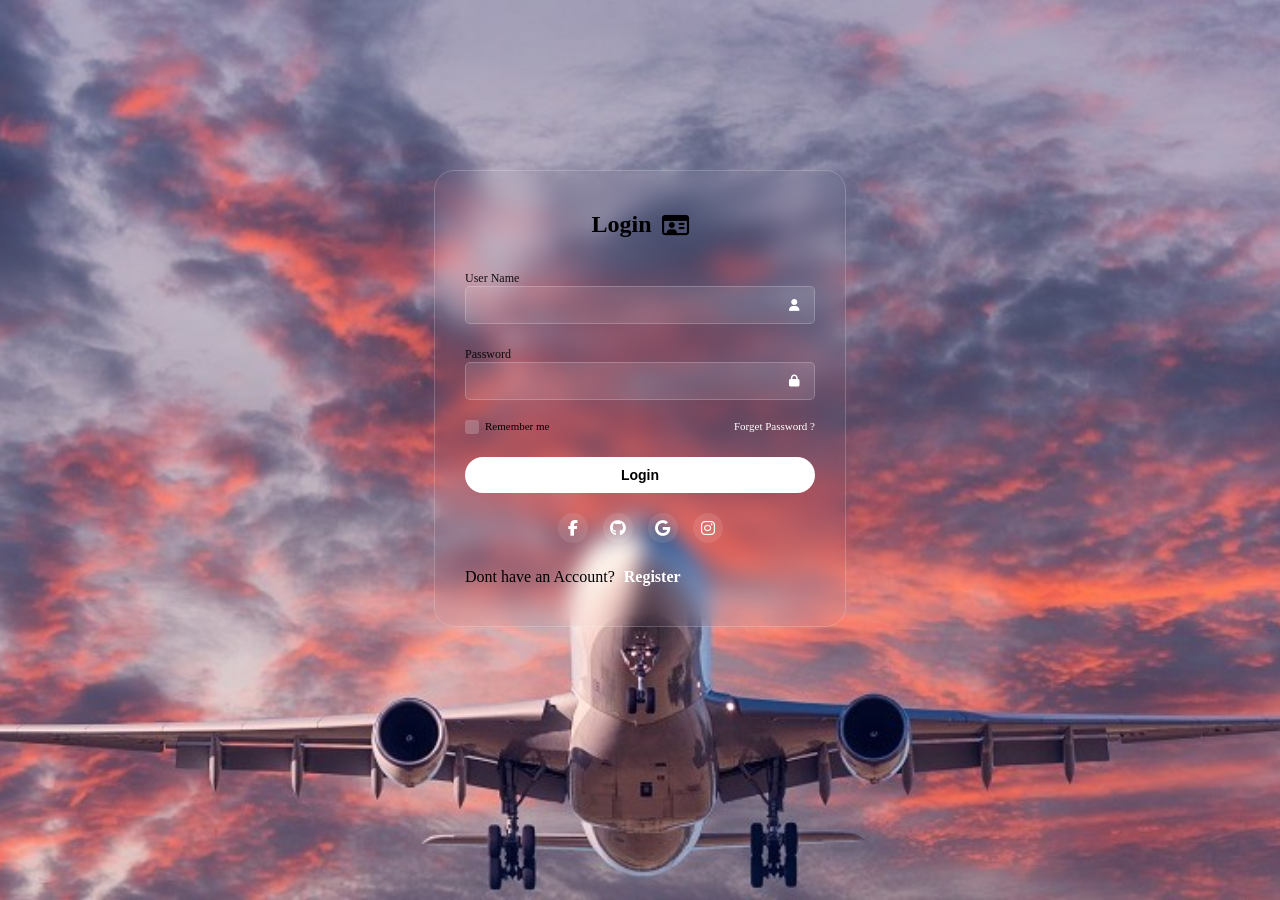
==== login/index.html @ 7570b894 "Add files via upload" ====
<!DOCTYPE html>
<html lang="en">
<head>
    <meta charset="UTF-8">
    <meta name="viewport" content="width=device-width, initial-scale=1.0">
    <title>Login</title>
    <link rel="stylesheet" href="style.css">
    <link rel="stylesheet" href="https://cdnjs.cloudflare.com/ajax/libs/font-awesome/6.4.0/css/all.min.css">
</head>
<body>
    <div class="background"></div>
    <div class="login-container">
        <div class="login-card">
            <div class="card-header">
                <h2>Login <i class="fa-regular fa-id-card"></i></h2>
            </div>
            <form>
                <div class="input-group">
                    <label for="username">User Name</label>
                    <div class="input-wrapper">
                        <input type="text" id="username" placeholder=" " required>
                        <i class="fa-solid fa-user"></i>
                    </div>
                </div>
                <div class="input-group">
                    <label for="password">Password</label>
                    <div class="input-wrapper">
                        <input type="password" id="password" placeholder=" " required>
                        <i class="fa-solid fa-lock"></i>
                    </div>
                </div>
                <div class="options">
                    <label class="checkbox-container">
                        <input type="checkbox">
                        <span class="checkmark"></span>
                        Remember me
                    </label>
                    <a href="#" class="forgot-password">Forget Password ?</a>
                </div>
                <button type="submit" class="login-btn">Login</button>

                <div class="social-login">
                    <a href="#"><i class="fa-brands fa-facebook-f"></i></a>
                    <a href="#"><i class="fa-brands fa-github"></i></a>
                    <a href="#"><i class="fa-brands fa-google"></i></a>
                    <a href="#"><i class="fa-brands fa-instagram"></i></a>
                </div>

                <div class="register-link">
                    <p>Dont have an Account? <a href="register.html">Register </a></p>
                </div>
            </form>
        </div>
    </div>
</body>
</html>
---- login/style.css ----
* {
  margin: 0;
  padding: 0;
}

body {
  height: 100vh;
  display: flex;
  justify-content: center;
  align-items: flex-start;
}

.background {
  position: absolute;
  width: 100%;
  height: 100%;
  background-image: url("background.jpg");
  background-size: cover;
  background-position: center;
}

.login-card {
  width: 350px;
  padding: 40px 30px;
  backdrop-filter: blur(10px);
  border-radius: 20px;
  border: 1px solid rgba(255, 255, 255, 0.2);
  margin-top: 170px;

}

.card-header h2 {
  margin-bottom: 30px;
  display: flex;
  align-items: center;
  justify-content: center;
  gap: 10px;
}

.input-group {
  margin-bottom: 20px;
  text-align: left;
}

.input-group label {
  font-size: 12px;
  margin-bottom: 5px;
  opacity: 0.9;
}

.input-wrapper {
  position: relative;
  display: flex;
  align-items: center;
}

.input-wrapper input {
  width: 100%;
  background: rgba(255, 255, 255, 0.1);
  border-radius: 5px;
  padding: 10px 35px 10px 15px;
  color: white;
  outline: none;
  font-size: 14px;
  border: 1px solid rgba(255, 255, 255, 0.2);
}

.input-wrapper i {
  position: absolute;
  right: 15px;
  font-size: 12px;
  color: white;
}

.options {
  display: flex;
  justify-content: space-between;
  font-size: 11px;
  margin-bottom: 25px;
}

.checkbox-container {
  display: flex;
  cursor: pointer;
  position: relative;
  padding-left: 20px;
}

.checkbox-container input {
  position: absolute;
  opacity: 0;
}

.checkmark {
  position: absolute;
  top: 0;
  left: 0;
  height: 14px;
  width: 14px;
  background-color: rgba(255, 255, 255, 0.2);
  border-radius: 3px;
}

/*hada diyal chatgpt*/

.checkmark:after {
  content: "";
  position: absolute;
  display: none;
}

.checkbox-container input:checked ~ .checkmark:after {
  display: block;
}

.checkbox-container .checkmark:after {
  left: 4px;
  top: 1px;
  width: 3px;
  height: 7px;
  border: solid #333;
  border-width: 0 2px 2px 0;
  transform: rotate(45deg);
}
/**/
.forgot-password {
  color: white;
  text-decoration: none;
}

.login-btn {
  width: 100%;
  padding: 10px;
  border: none;
  border-radius: 25px;
  background: rgb(256, 256, 255);

  font-weight: 600;
  font-size: 14px;
  cursor: pointer;
  margin-bottom: 20px;
}

.login-btn:hover {
  transform: scale(1.03);
}

.social-login {
  display: flex;
  justify-content: center;
  gap: 15px;
  margin-bottom: 25px;
}

.social-login a {
  display: flex;
  color: white;
  font-size: 16px;
  text-decoration: none;
  width: 30px;
  height: 30px;
  display: flex;
  align-items: center;
  justify-content: center;
  background: rgba(255, 255, 255, 0.1);
  border-radius: 50%;
  transition: background 0.3s;
}

.social-login a:hover {
  background: rgba(255, 255, 255, 0.3);
}

.register-link a {
  color: white;
  text-decoration: none;
  font-weight: 600;
  margin-left: 5px;
}

@media (max-width: 768px) {
  body {
    align-items: center;
  }

  .login-card {
    width: 90%;
    max-width: 360px;
    margin-top: 40px;
    padding: 30px 20px;
  }
}
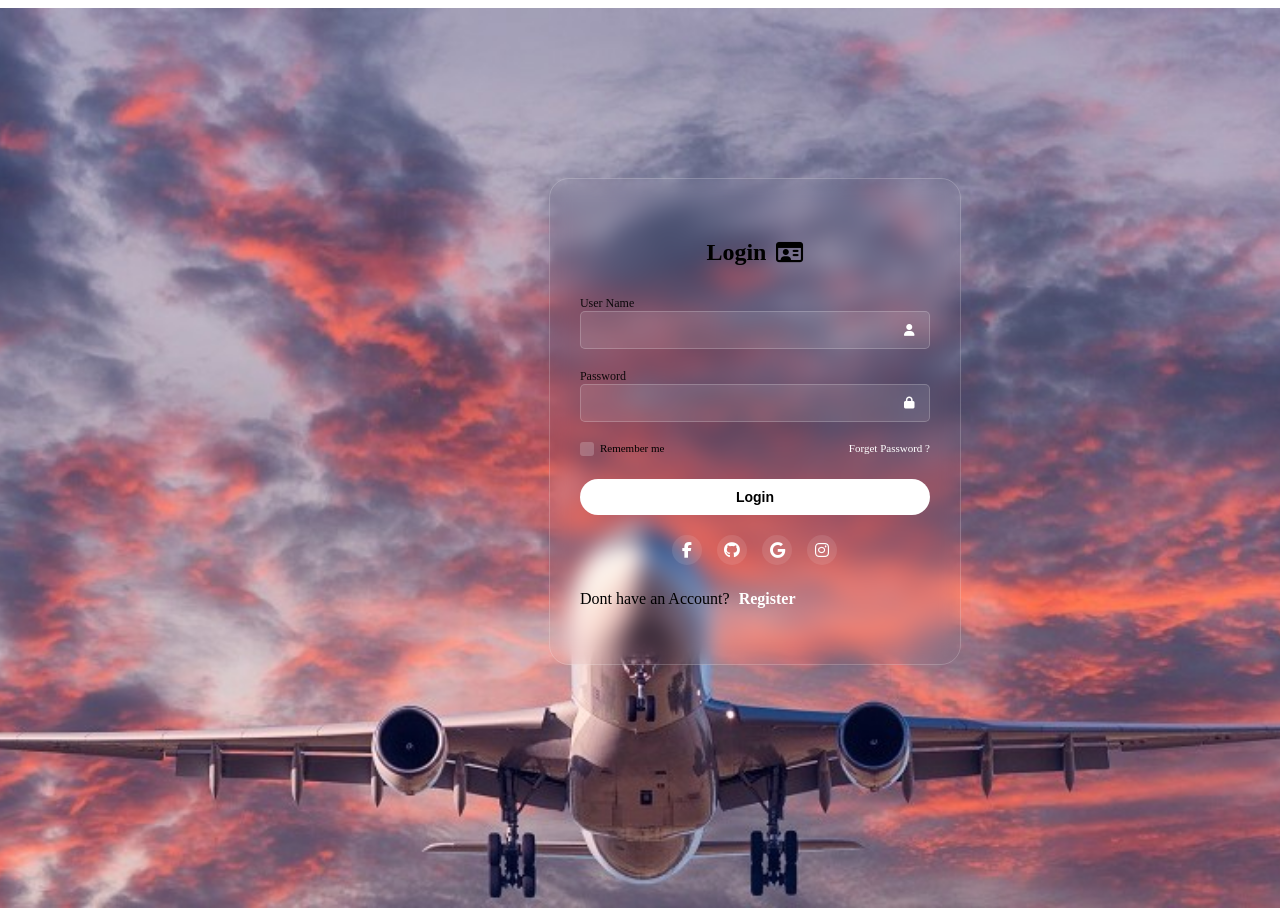
==== commit 7c01bbc6: "Merge remote changes" ====
--- a/login/index.html
+++ b/login/index.html
@@ -1,56 +1,130 @@
-<!DOCTYPE html>
-<html lang="en">
-<head>
-    <meta charset="UTF-8">
-    <meta name="viewport" content="width=device-width, initial-scale=1.0">
-    <title>Login</title>
-    <link rel="stylesheet" href="style.css">
-    <link rel="stylesheet" href="https://cdnjs.cloudflare.com/ajax/libs/font-awesome/6.4.0/css/all.min.css">
-</head>
-<body>
-    <div class="background"></div>
-    <div class="login-container">
-        <div class="login-card">
-            <div class="card-header">
-                <h2>Login <i class="fa-regular fa-id-card"></i></h2>
-            </div>
-            <form>
-                <div class="input-group">
-                    <label for="username">User Name</label>
-                    <div class="input-wrapper">
-                        <input type="text" id="username" placeholder=" " required>
-                        <i class="fa-solid fa-user"></i>
-                    </div>
-                </div>
-                <div class="input-group">
-                    <label for="password">Password</label>
-                    <div class="input-wrapper">
-                        <input type="password" id="password" placeholder=" " required>
-                        <i class="fa-solid fa-lock"></i>
-                    </div>
-                </div>
-                <div class="options">
-                    <label class="checkbox-container">
-                        <input type="checkbox">
-                        <span class="checkmark"></span>
-                        Remember me
-                    </label>
-                    <a href="#" class="forgot-password">Forget Password ?</a>
-                </div>
-                <button type="submit" class="login-btn">Login</button>
-
-                <div class="social-login">
-                    <a href="#"><i class="fa-brands fa-facebook-f"></i></a>
-                    <a href="#"><i class="fa-brands fa-github"></i></a>
-                    <a href="#"><i class="fa-brands fa-google"></i></a>
-                    <a href="#"><i class="fa-brands fa-instagram"></i></a>
-                </div>
-
-                <div class="register-link">
-                    <p>Dont have an Account? <a href="register.html">Register </a></p>
-                </div>
-            </form>
-        </div>
-    </div>
-</body>
-</html>
+<<<<<<< HEAD
+<!DOCTYPE html>
+<html lang="en">
+  <head>
+    <meta charset="UTF-8" />
+    <meta name="viewport" content="width=device-width, initial-scale=1.0" />
+    <title>Login</title>
+    <link rel="stylesheet" href="style.css" />
+    <link
+      rel="stylesheet"
+      href="https://cdnjs.cloudflare.com/ajax/libs/font-awesome/6.4.0/css/all.min.css"
+    />
+  </head>
+  <body>
+    <div class="background"></div>
+    <div class="login-container">
+      <div class="login-card">
+        <div class="card-header">
+          <h2>Login <i class="fa-regular fa-id-card"></i></h2>
+        </div>
+        <form action="login.php" method="POST">
+          <div class="input-group">
+            <label for="username">User Name</label>
+            <div class="input-wrapper">
+              <input
+                type="text"
+                id="username"
+                name="username"
+                placeholder=" "
+                required
+              />
+              <i class="fa-solid fa-user"></i>
+            </div>
+          </div>
+          <div class="input-group">
+            <label for="password">Password</label>
+            <div class="input-wrapper">
+              <input
+                type="password"
+                id="password"
+                name="password"
+                placeholder=" "
+                required
+              />
+              <i class="fa-solid fa-lock"></i>
+            </div>
+          </div>
+          <div class="options">
+            <label class="checkbox-container">
+              <input type="checkbox" />
+              <span class="checkmark"></span>
+              Remember me
+            </label>
+            <a href="#" class="forgot-password">Forget Password ?</a>
+          </div>
+          <button type="submit" class="login-btn">Login</button>
+
+          <div class="social-login">
+            <a href="#"><i class="fa-brands fa-facebook-f"></i></a>
+            <a href="#"><i class="fa-brands fa-github"></i></a>
+            <a href="#"><i class="fa-brands fa-google"></i></a>
+            <a href="#"><i class="fa-brands fa-instagram"></i></a>
+          </div>
+
+          <div class="register-link">
+            <p>Dont have an Account? <a href="register.html">Register </a></p>
+          </div>
+        </form>
+      </div>
+    </div>
+  </body>
+</html>
+=======
+<!DOCTYPE html>
+<html lang="en">
+<head>
+    <meta charset="UTF-8">
+    <meta name="viewport" content="width=device-width, initial-scale=1.0">
+    <title>Login</title>
+    <link rel="stylesheet" href="style.css">
+    <link rel="stylesheet" href="https://cdnjs.cloudflare.com/ajax/libs/font-awesome/6.4.0/css/all.min.css">
+</head>
+<body>
+    <div class="background"></div>
+    <div class="login-container">
+        <div class="login-card">
+            <div class="card-header">
+                <h2>Login <i class="fa-regular fa-id-card"></i></h2>
+            </div>
+            <form>
+                <div class="input-group">
+                    <label for="username">User Name</label>
+                    <div class="input-wrapper">
+                        <input type="text" id="username" placeholder=" " required>
+                        <i class="fa-solid fa-user"></i>
+                    </div>
+                </div>
+                <div class="input-group">
+                    <label for="password">Password</label>
+                    <div class="input-wrapper">
+                        <input type="password" id="password" placeholder=" " required>
+                        <i class="fa-solid fa-lock"></i>
+                    </div>
+                </div>
+                <div class="options">
+                    <label class="checkbox-container">
+                        <input type="checkbox">
+                        <span class="checkmark"></span>
+                        Remember me
+                    </label>
+                    <a href="#" class="forgot-password">Forget Password ?</a>
+                </div>
+                <button type="submit" class="login-btn">Login</button>
+
+                <div class="social-login">
+                    <a href="#"><i class="fa-brands fa-facebook-f"></i></a>
+                    <a href="#"><i class="fa-brands fa-github"></i></a>
+                    <a href="#"><i class="fa-brands fa-google"></i></a>
+                    <a href="#"><i class="fa-brands fa-instagram"></i></a>
+                </div>
+
+                <div class="register-link">
+                    <p>Dont have an Account? <a href="register.html">Register </a></p>
+                </div>
+            </form>
+        </div>
+    </div>
+</body>
+</html>
+>>>>>>> 7570b89486f7557ce172e90dd806f5dd740a2dd6
--- a/login/style.css
+++ b/login/style.css
@@ -1,192 +1,387 @@
-* {
-  margin: 0;
-  padding: 0;
-}
-
-body {
-  height: 100vh;
-  display: flex;
-  justify-content: center;
-  align-items: flex-start;
-}
-
-.background {
-  position: absolute;
-  width: 100%;
-  height: 100%;
-  background-image: url("background.jpg");
-  background-size: cover;
-  background-position: center;
-}
-
-.login-card {
-  width: 350px;
-  padding: 40px 30px;
-  backdrop-filter: blur(10px);
-  border-radius: 20px;
-  border: 1px solid rgba(255, 255, 255, 0.2);
-  margin-top: 170px;
-
-}
-
-.card-header h2 {
-  margin-bottom: 30px;
-  display: flex;
-  align-items: center;
-  justify-content: center;
-  gap: 10px;
-}
-
-.input-group {
-  margin-bottom: 20px;
-  text-align: left;
-}
-
-.input-group label {
-  font-size: 12px;
-  margin-bottom: 5px;
-  opacity: 0.9;
-}
-
-.input-wrapper {
-  position: relative;
-  display: flex;
-  align-items: center;
-}
-
-.input-wrapper input {
-  width: 100%;
-  background: rgba(255, 255, 255, 0.1);
-  border-radius: 5px;
-  padding: 10px 35px 10px 15px;
-  color: white;
-  outline: none;
-  font-size: 14px;
-  border: 1px solid rgba(255, 255, 255, 0.2);
-}
-
-.input-wrapper i {
-  position: absolute;
-  right: 15px;
-  font-size: 12px;
-  color: white;
-}
-
-.options {
-  display: flex;
-  justify-content: space-between;
-  font-size: 11px;
-  margin-bottom: 25px;
-}
-
-.checkbox-container {
-  display: flex;
-  cursor: pointer;
-  position: relative;
-  padding-left: 20px;
-}
-
-.checkbox-container input {
-  position: absolute;
-  opacity: 0;
-}
-
-.checkmark {
-  position: absolute;
-  top: 0;
-  left: 0;
-  height: 14px;
-  width: 14px;
-  background-color: rgba(255, 255, 255, 0.2);
-  border-radius: 3px;
-}
-
-/*hada diyal chatgpt*/
-
-.checkmark:after {
-  content: "";
-  position: absolute;
-  display: none;
-}
-
-.checkbox-container input:checked ~ .checkmark:after {
-  display: block;
-}
-
-.checkbox-container .checkmark:after {
-  left: 4px;
-  top: 1px;
-  width: 3px;
-  height: 7px;
-  border: solid #333;
-  border-width: 0 2px 2px 0;
-  transform: rotate(45deg);
-}
-/**/
-.forgot-password {
-  color: white;
-  text-decoration: none;
-}
-
-.login-btn {
-  width: 100%;
-  padding: 10px;
-  border: none;
-  border-radius: 25px;
-  background: rgb(256, 256, 255);
-
-  font-weight: 600;
-  font-size: 14px;
-  cursor: pointer;
-  margin-bottom: 20px;
-}
-
-.login-btn:hover {
-  transform: scale(1.03);
-}
-
-.social-login {
-  display: flex;
-  justify-content: center;
-  gap: 15px;
-  margin-bottom: 25px;
-}
-
-.social-login a {
-  display: flex;
-  color: white;
-  font-size: 16px;
-  text-decoration: none;
-  width: 30px;
-  height: 30px;
-  display: flex;
-  align-items: center;
-  justify-content: center;
-  background: rgba(255, 255, 255, 0.1);
-  border-radius: 50%;
-  transition: background 0.3s;
-}
-
-.social-login a:hover {
-  background: rgba(255, 255, 255, 0.3);
-}
-
-.register-link a {
-  color: white;
-  text-decoration: none;
-  font-weight: 600;
-  margin-left: 5px;
-}
-
-@media (max-width: 768px) {
-  body {
-    align-items: center;
-  }
-
-  .login-card {
-    width: 90%;
-    max-width: 360px;
-    margin-top: 40px;
-    padding: 30px 20px;
-  }
-}
+<<<<<<< HEAD
+* {
+  margin: 0;
+  padding: 0;
+}
+
+body {
+  height: 100vh;
+  display: flex;
+  justify-content: center;
+  align-items: flex-start;
+}
+
+.background {
+  position: absolute;
+  width: 100%;
+  height: 100%;
+  background-image: url("background.jpg");
+  background-size: cover;
+  background-position: center;
+}
+
+.login-card {
+  width: 350px;
+  padding: 40px 30px;
+  backdrop-filter: blur(10px);
+  border-radius: 20px;
+  border: 1px solid rgba(255, 255, 255, 0.2);
+  margin-top: 170px;
+
+}
+
+.card-header h2 {
+  margin-bottom: 30px;
+  display: flex;
+  align-items: center;
+  justify-content: center;
+  gap: 10px;
+}
+
+.input-group {
+  margin-bottom: 20px;
+  text-align: left;
+}
+
+.input-group label {
+  font-size: 12px;
+  margin-bottom: 5px;
+  opacity: 0.9;
+}
+
+.input-wrapper {
+  position: relative;
+  display: flex;
+  align-items: center;
+}
+
+.input-wrapper input {
+  width: 100%;
+  background: rgba(255, 255, 255, 0.1);
+  border-radius: 5px;
+  padding: 10px 35px 10px 15px;
+  color: white;
+  outline: none;
+  font-size: 14px;
+  border: 1px solid rgba(255, 255, 255, 0.2);
+}
+
+.input-wrapper i {
+  position: absolute;
+  right: 15px;
+  font-size: 12px;
+  color: white;
+}
+
+.options {
+  display: flex;
+  justify-content: space-between;
+  font-size: 11px;
+  margin-bottom: 25px;
+}
+
+.checkbox-container {
+  display: flex;
+  cursor: pointer;
+  position: relative;
+  padding-left: 20px;
+}
+
+.checkbox-container input {
+  position: absolute;
+  opacity: 0;
+}
+
+.checkmark {
+  position: absolute;
+  top: 0;
+  left: 0;
+  height: 14px;
+  width: 14px;
+  background-color: rgba(255, 255, 255, 0.2);
+  border-radius: 3px;
+}
+
+/*hada diyal chatgpt*/
+
+.checkmark:after {
+  content: "";
+  position: absolute;
+  display: none;
+}
+
+.checkbox-container input:checked ~ .checkmark:after {
+  display: block;
+}
+
+.checkbox-container .checkmark:after {
+  left: 4px;
+  top: 1px;
+  width: 3px;
+  height: 7px;
+  border: solid #333;
+  border-width: 0 2px 2px 0;
+  transform: rotate(45deg);
+}
+/**/
+.forgot-password {
+  color: white;
+  text-decoration: none;
+}
+
+.login-btn {
+  width: 100%;
+  padding: 10px;
+  border: none;
+  border-radius: 25px;
+  background: rgb(256, 256, 255);
+
+  font-weight: 600;
+  font-size: 14px;
+  cursor: pointer;
+  margin-bottom: 20px;
+}
+
+.login-btn:hover {
+  transform: scale(1.03);
+}
+
+.social-login {
+  display: flex;
+  justify-content: center;
+  gap: 15px;
+  margin-bottom: 25px;
+}
+
+.social-login a {
+  display: flex;
+  color: white;
+  font-size: 16px;
+  text-decoration: none;
+  width: 30px;
+  height: 30px;
+  display: flex;
+  align-items: center;
+  justify-content: center;
+  background: rgba(255, 255, 255, 0.1);
+  border-radius: 50%;
+  transition: background 0.3s;
+}
+
+.social-login a:hover {
+  background: rgba(255, 255, 255, 0.3);
+}
+
+.register-link a {
+  color: white;
+  text-decoration: none;
+  font-weight: 600;
+  margin-left: 5px;
+}
+
+@media (max-width: 768px) {
+  body {
+    align-items: center;
+  }
+
+  .login-card {
+    width: 90%;
+    max-width: 360px;
+    margin-top: 40px;
+    padding: 30px 20px;
+  }
+}
+=======
+* {
+  margin: 0;
+  padding: 0;
+}
+
+body {
+  height: 100vh;
+  display: flex;
+  justify-content: center;
+  align-items: flex-start;
+}
+
+.background {
+  position: absolute;
+  width: 100%;
+  height: 100%;
+  background-image: url("background.jpg");
+  background-size: cover;
+  background-position: center;
+}
+
+.login-card {
+  width: 350px;
+  padding: 40px 30px;
+  backdrop-filter: blur(10px);
+  border-radius: 20px;
+  border: 1px solid rgba(255, 255, 255, 0.2);
+  margin-top: 170px;
+
+}
+
+.card-header h2 {
+  margin-bottom: 30px;
+  display: flex;
+  align-items: center;
+  justify-content: center;
+  gap: 10px;
+}
+
+.input-group {
+  margin-bottom: 20px;
+  text-align: left;
+}
+
+.input-group label {
+  font-size: 12px;
+  margin-bottom: 5px;
+  opacity: 0.9;
+}
+
+.input-wrapper {
+  position: relative;
+  display: flex;
+  align-items: center;
+}
+
+.input-wrapper input {
+  width: 100%;
+  background: rgba(255, 255, 255, 0.1);
+  border-radius: 5px;
+  padding: 10px 35px 10px 15px;
+  color: white;
+  outline: none;
+  font-size: 14px;
+  border: 1px solid rgba(255, 255, 255, 0.2);
+}
+
+.input-wrapper i {
+  position: absolute;
+  right: 15px;
+  font-size: 12px;
+  color: white;
+}
+
+.options {
+  display: flex;
+  justify-content: space-between;
+  font-size: 11px;
+  margin-bottom: 25px;
+}
+
+.checkbox-container {
+  display: flex;
+  cursor: pointer;
+  position: relative;
+  padding-left: 20px;
+}
+
+.checkbox-container input {
+  position: absolute;
+  opacity: 0;
+}
+
+.checkmark {
+  position: absolute;
+  top: 0;
+  left: 0;
+  height: 14px;
+  width: 14px;
+  background-color: rgba(255, 255, 255, 0.2);
+  border-radius: 3px;
+}
+
+/*hada diyal chatgpt*/
+
+.checkmark:after {
+  content: "";
+  position: absolute;
+  display: none;
+}
+
+.checkbox-container input:checked ~ .checkmark:after {
+  display: block;
+}
+
+.checkbox-container .checkmark:after {
+  left: 4px;
+  top: 1px;
+  width: 3px;
+  height: 7px;
+  border: solid #333;
+  border-width: 0 2px 2px 0;
+  transform: rotate(45deg);
+}
+/**/
+.forgot-password {
+  color: white;
+  text-decoration: none;
+}
+
+.login-btn {
+  width: 100%;
+  padding: 10px;
+  border: none;
+  border-radius: 25px;
+  background: rgb(256, 256, 255);
+
+  font-weight: 600;
+  font-size: 14px;
+  cursor: pointer;
+  margin-bottom: 20px;
+}
+
+.login-btn:hover {
+  transform: scale(1.03);
+}
+
+.social-login {
+  display: flex;
+  justify-content: center;
+  gap: 15px;
+  margin-bottom: 25px;
+}
+
+.social-login a {
+  display: flex;
+  color: white;
+  font-size: 16px;
+  text-decoration: none;
+  width: 30px;
+  height: 30px;
+  display: flex;
+  align-items: center;
+  justify-content: center;
+  background: rgba(255, 255, 255, 0.1);
+  border-radius: 50%;
+  transition: background 0.3s;
+}
+
+.social-login a:hover {
+  background: rgba(255, 255, 255, 0.3);
+}
+
+.register-link a {
+  color: white;
+  text-decoration: none;
+  font-weight: 600;
+  margin-left: 5px;
+}
+
+@media (max-width: 768px) {
+  body {
+    align-items: center;
+  }
+
+  .login-card {
+    width: 90%;
+    max-width: 360px;
+    margin-top: 40px;
+    padding: 30px 20px;
+  }
+}
+>>>>>>> 7570b89486f7557ce172e90dd806f5dd740a2dd6
--- a/login/style.css
+++ b/login/style.css
@@ -1,192 +1,387 @@
-* {
-  margin: 0;
-  padding: 0;
-}
-
-body {
-  height: 100vh;
-  display: flex;
-  justify-content: center;
-  align-items: flex-start;
-}
-
-.background {
-  position: absolute;
-  width: 100%;
-  height: 100%;
-  background-image: url("background.jpg");
-  background-size: cover;
-  background-position: center;
-}
-
-.login-card {
-  width: 350px;
-  padding: 40px 30px;
-  backdrop-filter: blur(10px);
-  border-radius: 20px;
-  border: 1px solid rgba(255, 255, 255, 0.2);
-  margin-top: 170px;
-
-}
-
-.card-header h2 {
-  margin-bottom: 30px;
-  display: flex;
-  align-items: center;
-  justify-content: center;
-  gap: 10px;
-}
-
-.input-group {
-  margin-bottom: 20px;
-  text-align: left;
-}
-
-.input-group label {
-  font-size: 12px;
-  margin-bottom: 5px;
-  opacity: 0.9;
-}
-
-.input-wrapper {
-  position: relative;
-  display: flex;
-  align-items: center;
-}
-
-.input-wrapper input {
-  width: 100%;
-  background: rgba(255, 255, 255, 0.1);
-  border-radius: 5px;
-  padding: 10px 35px 10px 15px;
-  color: white;
-  outline: none;
-  font-size: 14px;
-  border: 1px solid rgba(255, 255, 255, 0.2);
-}
-
-.input-wrapper i {
-  position: absolute;
-  right: 15px;
-  font-size: 12px;
-  color: white;
-}
-
-.options {
-  display: flex;
-  justify-content: space-between;
-  font-size: 11px;
-  margin-bottom: 25px;
-}
-
-.checkbox-container {
-  display: flex;
-  cursor: pointer;
-  position: relative;
-  padding-left: 20px;
-}
-
-.checkbox-container input {
-  position: absolute;
-  opacity: 0;
-}
-
-.checkmark {
-  position: absolute;
-  top: 0;
-  left: 0;
-  height: 14px;
-  width: 14px;
-  background-color: rgba(255, 255, 255, 0.2);
-  border-radius: 3px;
-}
-
-/*hada diyal chatgpt*/
-
-.checkmark:after {
-  content: "";
-  position: absolute;
-  display: none;
-}
-
-.checkbox-container input:checked ~ .checkmark:after {
-  display: block;
-}
-
-.checkbox-container .checkmark:after {
-  left: 4px;
-  top: 1px;
-  width: 3px;
-  height: 7px;
-  border: solid #333;
-  border-width: 0 2px 2px 0;
-  transform: rotate(45deg);
-}
-/**/
-.forgot-password {
-  color: white;
-  text-decoration: none;
-}
-
-.login-btn {
-  width: 100%;
-  padding: 10px;
-  border: none;
-  border-radius: 25px;
-  background: rgb(256, 256, 255);
-
-  font-weight: 600;
-  font-size: 14px;
-  cursor: pointer;
-  margin-bottom: 20px;
-}
-
-.login-btn:hover {
-  transform: scale(1.03);
-}
-
-.social-login {
-  display: flex;
-  justify-content: center;
-  gap: 15px;
-  margin-bottom: 25px;
-}
-
-.social-login a {
-  display: flex;
-  color: white;
-  font-size: 16px;
-  text-decoration: none;
-  width: 30px;
-  height: 30px;
-  display: flex;
-  align-items: center;
-  justify-content: center;
-  background: rgba(255, 255, 255, 0.1);
-  border-radius: 50%;
-  transition: background 0.3s;
-}
-
-.social-login a:hover {
-  background: rgba(255, 255, 255, 0.3);
-}
-
-.register-link a {
-  color: white;
-  text-decoration: none;
-  font-weight: 600;
-  margin-left: 5px;
-}
-
-@media (max-width: 768px) {
-  body {
-    align-items: center;
-  }
-
-  .login-card {
-    width: 90%;
-    max-width: 360px;
-    margin-top: 40px;
-    padding: 30px 20px;
-  }
-}
+<<<<<<< HEAD
+* {
+  margin: 0;
+  padding: 0;
+}
+
+body {
+  height: 100vh;
+  display: flex;
+  justify-content: center;
+  align-items: flex-start;
+}
+
+.background {
+  position: absolute;
+  width: 100%;
+  height: 100%;
+  background-image: url("background.jpg");
+  background-size: cover;
+  background-position: center;
+}
+
+.login-card {
+  width: 350px;
+  padding: 40px 30px;
+  backdrop-filter: blur(10px);
+  border-radius: 20px;
+  border: 1px solid rgba(255, 255, 255, 0.2);
+  margin-top: 170px;
+
+}
+
+.card-header h2 {
+  margin-bottom: 30px;
+  display: flex;
+  align-items: center;
+  justify-content: center;
+  gap: 10px;
+}
+
+.input-group {
+  margin-bottom: 20px;
+  text-align: left;
+}
+
+.input-group label {
+  font-size: 12px;
+  margin-bottom: 5px;
+  opacity: 0.9;
+}
+
+.input-wrapper {
+  position: relative;
+  display: flex;
+  align-items: center;
+}
+
+.input-wrapper input {
+  width: 100%;
+  background: rgba(255, 255, 255, 0.1);
+  border-radius: 5px;
+  padding: 10px 35px 10px 15px;
+  color: white;
+  outline: none;
+  font-size: 14px;
+  border: 1px solid rgba(255, 255, 255, 0.2);
+}
+
+.input-wrapper i {
+  position: absolute;
+  right: 15px;
+  font-size: 12px;
+  color: white;
+}
+
+.options {
+  display: flex;
+  justify-content: space-between;
+  font-size: 11px;
+  margin-bottom: 25px;
+}
+
+.checkbox-container {
+  display: flex;
+  cursor: pointer;
+  position: relative;
+  padding-left: 20px;
+}
+
+.checkbox-container input {
+  position: absolute;
+  opacity: 0;
+}
+
+.checkmark {
+  position: absolute;
+  top: 0;
+  left: 0;
+  height: 14px;
+  width: 14px;
+  background-color: rgba(255, 255, 255, 0.2);
+  border-radius: 3px;
+}
+
+/*hada diyal chatgpt*/
+
+.checkmark:after {
+  content: "";
+  position: absolute;
+  display: none;
+}
+
+.checkbox-container input:checked ~ .checkmark:after {
+  display: block;
+}
+
+.checkbox-container .checkmark:after {
+  left: 4px;
+  top: 1px;
+  width: 3px;
+  height: 7px;
+  border: solid #333;
+  border-width: 0 2px 2px 0;
+  transform: rotate(45deg);
+}
+/**/
+.forgot-password {
+  color: white;
+  text-decoration: none;
+}
+
+.login-btn {
+  width: 100%;
+  padding: 10px;
+  border: none;
+  border-radius: 25px;
+  background: rgb(256, 256, 255);
+
+  font-weight: 600;
+  font-size: 14px;
+  cursor: pointer;
+  margin-bottom: 20px;
+}
+
+.login-btn:hover {
+  transform: scale(1.03);
+}
+
+.social-login {
+  display: flex;
+  justify-content: center;
+  gap: 15px;
+  margin-bottom: 25px;
+}
+
+.social-login a {
+  display: flex;
+  color: white;
+  font-size: 16px;
+  text-decoration: none;
+  width: 30px;
+  height: 30px;
+  display: flex;
+  align-items: center;
+  justify-content: center;
+  background: rgba(255, 255, 255, 0.1);
+  border-radius: 50%;
+  transition: background 0.3s;
+}
+
+.social-login a:hover {
+  background: rgba(255, 255, 255, 0.3);
+}
+
+.register-link a {
+  color: white;
+  text-decoration: none;
+  font-weight: 600;
+  margin-left: 5px;
+}
+
+@media (max-width: 768px) {
+  body {
+    align-items: center;
+  }
+
+  .login-card {
+    width: 90%;
+    max-width: 360px;
+    margin-top: 40px;
+    padding: 30px 20px;
+  }
+}
+=======
+* {
+  margin: 0;
+  padding: 0;
+}
+
+body {
+  height: 100vh;
+  display: flex;
+  justify-content: center;
+  align-items: flex-start;
+}
+
+.background {
+  position: absolute;
+  width: 100%;
+  height: 100%;
+  background-image: url("background.jpg");
+  background-size: cover;
+  background-position: center;
+}
+
+.login-card {
+  width: 350px;
+  padding: 40px 30px;
+  backdrop-filter: blur(10px);
+  border-radius: 20px;
+  border: 1px solid rgba(255, 255, 255, 0.2);
+  margin-top: 170px;
+
+}
+
+.card-header h2 {
+  margin-bottom: 30px;
+  display: flex;
+  align-items: center;
+  justify-content: center;
+  gap: 10px;
+}
+
+.input-group {
+  margin-bottom: 20px;
+  text-align: left;
+}
+
+.input-group label {
+  font-size: 12px;
+  margin-bottom: 5px;
+  opacity: 0.9;
+}
+
+.input-wrapper {
+  position: relative;
+  display: flex;
+  align-items: center;
+}
+
+.input-wrapper input {
+  width: 100%;
+  background: rgba(255, 255, 255, 0.1);
+  border-radius: 5px;
+  padding: 10px 35px 10px 15px;
+  color: white;
+  outline: none;
+  font-size: 14px;
+  border: 1px solid rgba(255, 255, 255, 0.2);
+}
+
+.input-wrapper i {
+  position: absolute;
+  right: 15px;
+  font-size: 12px;
+  color: white;
+}
+
+.options {
+  display: flex;
+  justify-content: space-between;
+  font-size: 11px;
+  margin-bottom: 25px;
+}
+
+.checkbox-container {
+  display: flex;
+  cursor: pointer;
+  position: relative;
+  padding-left: 20px;
+}
+
+.checkbox-container input {
+  position: absolute;
+  opacity: 0;
+}
+
+.checkmark {
+  position: absolute;
+  top: 0;
+  left: 0;
+  height: 14px;
+  width: 14px;
+  background-color: rgba(255, 255, 255, 0.2);
+  border-radius: 3px;
+}
+
+/*hada diyal chatgpt*/
+
+.checkmark:after {
+  content: "";
+  position: absolute;
+  display: none;
+}
+
+.checkbox-container input:checked ~ .checkmark:after {
+  display: block;
+}
+
+.checkbox-container .checkmark:after {
+  left: 4px;
+  top: 1px;
+  width: 3px;
+  height: 7px;
+  border: solid #333;
+  border-width: 0 2px 2px 0;
+  transform: rotate(45deg);
+}
+/**/
+.forgot-password {
+  color: white;
+  text-decoration: none;
+}
+
+.login-btn {
+  width: 100%;
+  padding: 10px;
+  border: none;
+  border-radius: 25px;
+  background: rgb(256, 256, 255);
+
+  font-weight: 600;
+  font-size: 14px;
+  cursor: pointer;
+  margin-bottom: 20px;
+}
+
+.login-btn:hover {
+  transform: scale(1.03);
+}
+
+.social-login {
+  display: flex;
+  justify-content: center;
+  gap: 15px;
+  margin-bottom: 25px;
+}
+
+.social-login a {
+  display: flex;
+  color: white;
+  font-size: 16px;
+  text-decoration: none;
+  width: 30px;
+  height: 30px;
+  display: flex;
+  align-items: center;
+  justify-content: center;
+  background: rgba(255, 255, 255, 0.1);
+  border-radius: 50%;
+  transition: background 0.3s;
+}
+
+.social-login a:hover {
+  background: rgba(255, 255, 255, 0.3);
+}
+
+.register-link a {
+  color: white;
+  text-decoration: none;
+  font-weight: 600;
+  margin-left: 5px;
+}
+
+@media (max-width: 768px) {
+  body {
+    align-items: center;
+  }
+
+  .login-card {
+    width: 90%;
+    max-width: 360px;
+    margin-top: 40px;
+    padding: 30px 20px;
+  }
+}
+>>>>>>> 7570b89486f7557ce172e90dd806f5dd740a2dd6
